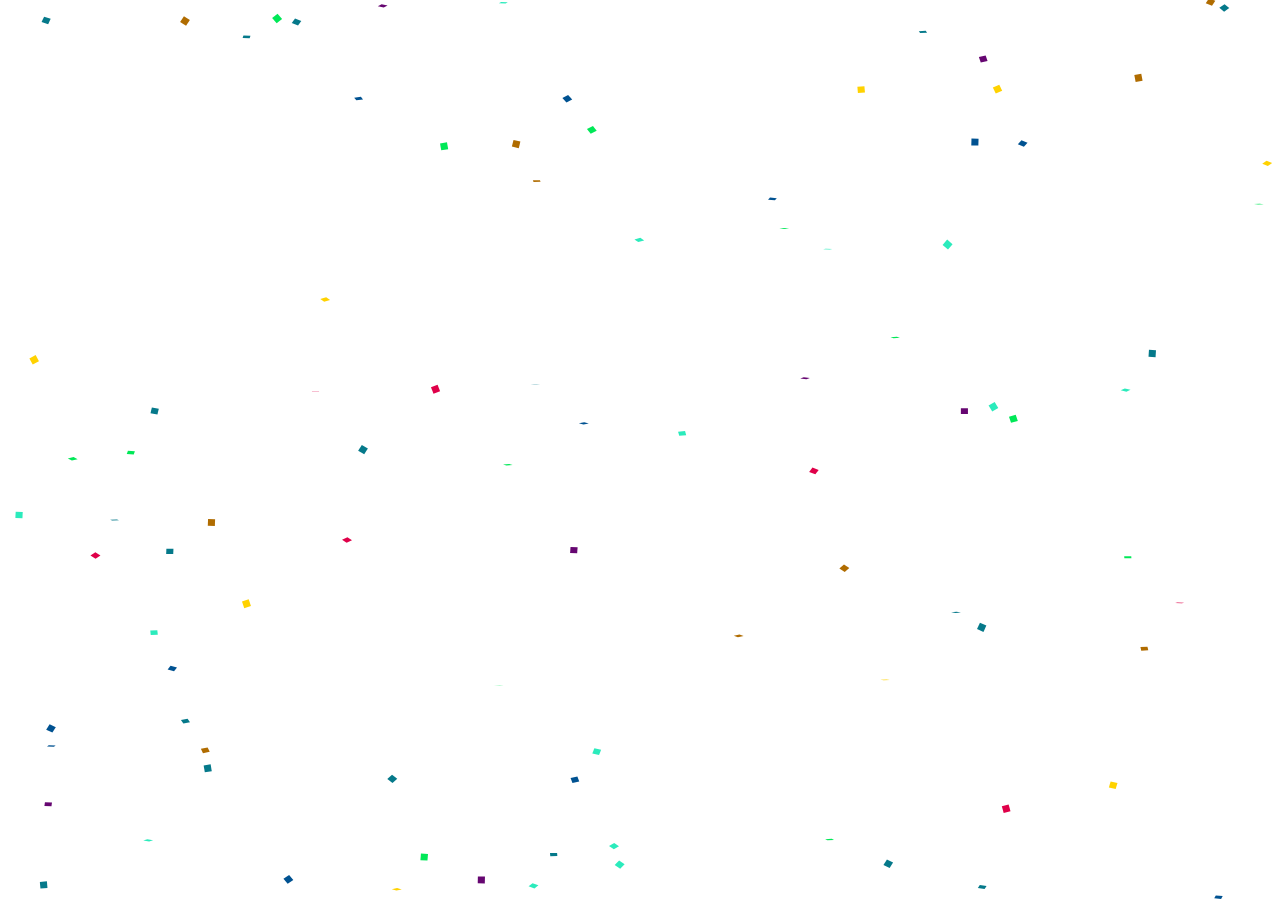
==== confetti.html @ 15e4c419 "Add files via upload" ====
<!DOCTYPE HTML>
<HTML>

	<head>
		<style type="text/css">
			html, body {
				margin: 0;
				padding: 0;
				background: #white;
				height: 100%;
				width: 100%;
			}
			#confetti{
				position: absolute;
				left: 0;
				top: 0;
				height: 100%;
				width: 100%;
			}
		</style>
	</head>

	<body>
		<canvas id="confetti" width="1" height="1"></canvas>

		<script type="text/javascript">
			var retina = window.devicePixelRatio,

				// Math shorthands
				PI = Math.PI,
				sqrt = Math.sqrt,
				round = Math.round,
				random = Math.random,
				cos = Math.cos,
				sin = Math.sin,

				// Local WindowAnimationTiming interface
				rAF = window.requestAnimationFrame,
				cAF = window.cancelAnimationFrame || window.cancelRequestAnimationFrame;

			// Local WindowAnimationTiming interface polyfill
			(function (w) {
				/**
				* Fallback implementation.
				*/
				var prev = new Date().getTime();
				function fallback(fn) {
					var curr = _now();
					var ms = Math.max(0, 16 - (curr - prev));
					var req = setTimeout(fn, ms);
					prev = curr;
					return req;
				}

				/**
				* Cancel.
				*/
				var cancel = w.cancelAnimationFrame
					|| w.webkitCancelAnimationFrame
					|| w.clearTimeout;

				rAF = w.requestAnimationFrame
					|| w.webkitRequestAnimationFrame
					|| fallback;

				cAF = function(id){
					cancel.call(w, id);
				};
			}(window));

			document.addEventListener("DOMContentLoaded", function() {
				var speed = 50,
					duration = (1.0 / speed),
					confettiRibbonCount = 11,
					ribbonPaperCount = 30,
					ribbonPaperDist = 8.0,
					ribbonPaperThick = 8.0,
					confettiPaperCount = 95,
					DEG_TO_RAD = PI / 180,
					RAD_TO_DEG = 180 / PI,
					colors = [
						["#df0049", "#660671"],
						["#00e857", "#005291"],
						["#2bebbc", "#05798a"],
						["#ffd200", "#b06c00"]
					];

				function Vector2(_x, _y) {
					this.x = _x, this.y = _y;
					this.Length = function() {
						return sqrt(this.SqrLength());
					}
					this.SqrLength = function() {
						return this.x * this.x + this.y * this.y;
					}
					this.Add = function(_vec) {
						this.x += _vec.x;
						this.y += _vec.y;
					}
					this.Sub = function(_vec) {
						this.x -= _vec.x;
						this.y -= _vec.y;
					}
					this.Div = function(_f) {
						this.x /= _f;
						this.y /= _f;
					}
					this.Mul = function(_f) {
						this.x *= _f;
						this.y *= _f;
					}
					this.Normalize = function() {
						var sqrLen = this.SqrLength();
						if (sqrLen != 0) {
							var factor = 1.0 / sqrt(sqrLen);
							this.x *= factor;
							this.y *= factor;
						}
					}
					this.Normalized = function() {
						var sqrLen = this.SqrLength();
						if (sqrLen != 0) {
							var factor = 1.0 / sqrt(sqrLen);
							return new Vector2(this.x * factor, this.y * factor);
						}
						return new Vector2(0, 0);
					}
				}
				Vector2.Lerp = function(_vec0, _vec1, _t) {
					return new Vector2((_vec1.x - _vec0.x) * _t + _vec0.x, (_vec1.y - _vec0.y) * _t + _vec0.y);
				}
				Vector2.Distance = function(_vec0, _vec1) {
					return sqrt(Vector2.SqrDistance(_vec0, _vec1));
				}
				Vector2.SqrDistance = function(_vec0, _vec1) {
					var x = _vec0.x - _vec1.x;
					var y = _vec0.y - _vec1.y;
					return (x * x + y * y + z * z);
				}
				Vector2.Scale = function(_vec0, _vec1) {
					return new Vector2(_vec0.x * _vec1.x, _vec0.y * _vec1.y);
				}
				Vector2.Min = function(_vec0, _vec1) {
					return new Vector2(Math.min(_vec0.x, _vec1.x), Math.min(_vec0.y, _vec1.y));
				}
				Vector2.Max = function(_vec0, _vec1) {
					return new Vector2(Math.max(_vec0.x, _vec1.x), Math.max(_vec0.y, _vec1.y));
				}
				Vector2.ClampMagnitude = function(_vec0, _len) {
					var vecNorm = _vec0.Normalized;
					return new Vector2(vecNorm.x * _len, vecNorm.y * _len);
				}
				Vector2.Sub = function(_vec0, _vec1) {
					return new Vector2(_vec0.x - _vec1.x, _vec0.y - _vec1.y, _vec0.z - _vec1.z);
				}

				function EulerMass(_x, _y, _mass, _drag) {
					this.position = new Vector2(_x, _y);
					this.mass = _mass;
					this.drag = _drag;
					this.force = new Vector2(0, 0);
					this.velocity = new Vector2(0, 0);
					this.AddForce = function(_f) {
						this.force.Add(_f);
					}
					this.Integrate = function(_dt) {
						var acc = this.CurrentForce(this.position);
						acc.Div(this.mass);
						var posDelta = new Vector2(this.velocity.x, this.velocity.y);
						posDelta.Mul(_dt);
						this.position.Add(posDelta);
						acc.Mul(_dt);
						this.velocity.Add(acc);
						this.force = new Vector2(0, 0);
					}
					this.CurrentForce = function(_pos, _vel) {
						var totalForce = new Vector2(this.force.x, this.force.y);
						var speed = this.velocity.Length();
						var dragVel = new Vector2(this.velocity.x, this.velocity.y);
						dragVel.Mul(this.drag * this.mass * speed);
						totalForce.Sub(dragVel);
						return totalForce;
					}
				}

				function ConfettiPaper(_x, _y) {
					this.pos = new Vector2(_x, _y);
					this.rotationSpeed = (random() * 600 + 800);
					this.angle = DEG_TO_RAD * random() * 360;
					this.rotation = DEG_TO_RAD * random() * 360;
					this.cosA = 1.0;
					this.size = 5.0;
					this.oscillationSpeed = (random() * 1.5 + 0.5);
					this.xSpeed = 40.0;
					this.ySpeed = (random() * 60 + 50.0);
					this.corners = new Array();
					this.time = random();
					var ci = round(random() * (colors.length - 1));
					this.frontColor = colors[ci][0];
					this.backColor = colors[ci][1];
					for (var i = 0; i < 4; i++) {
						var dx = cos(this.angle + DEG_TO_RAD * (i * 90 + 45));
						var dy = sin(this.angle + DEG_TO_RAD * (i * 90 + 45));
						this.corners[i] = new Vector2(dx, dy);
					}
					this.Update = function(_dt) {
						this.time += _dt;
						this.rotation += this.rotationSpeed * _dt;
						this.cosA = cos(DEG_TO_RAD * this.rotation);
						this.pos.x += cos(this.time * this.oscillationSpeed) * this.xSpeed * _dt
						this.pos.y += this.ySpeed * _dt;
						if (this.pos.y > ConfettiPaper.bounds.y) {
							this.pos.x = random() * ConfettiPaper.bounds.x;
							this.pos.y = 0;
						}
					}
					this.Draw = function(_g) {
						if (this.cosA > 0) {
							_g.fillStyle = this.frontColor;
						} else {
							_g.fillStyle = this.backColor;
						}
						_g.beginPath();
						_g.moveTo((this.pos.x + this.corners[0].x * this.size) * retina, (this.pos.y + this.corners[0].y * this.size * this.cosA) * retina);
						for (var i = 1; i < 4; i++) {
							_g.lineTo((this.pos.x + this.corners[i].x * this.size) * retina, (this.pos.y + this.corners[i].y * this.size * this.cosA) * retina);
						}
						_g.closePath();
						_g.fill();
					}
				}
				ConfettiPaper.bounds = new Vector2(0, 0);

				function ConfettiRibbon(_x, _y, _count, _dist, _thickness, _angle, _mass, _drag) {
					this.particleDist = _dist;
					this.particleCount = _count;
					this.particleMass = _mass;
					this.particleDrag = _drag;
					this.particles = new Array();
					var ci = round(random() * (colors.length - 1));
					this.frontColor = colors[ci][0];
					this.backColor = colors[ci][1];
					this.xOff = (cos(DEG_TO_RAD * _angle) * _thickness);
					this.yOff = (sin(DEG_TO_RAD * _angle) * _thickness);
					this.position = new Vector2(_x, _y);
					this.prevPosition = new Vector2(_x, _y);
					this.velocityInherit = (random() * 2 + 4);
					this.time = random() * 100;
					this.oscillationSpeed = (random() * 2 + 2);
					this.oscillationDistance = (random() * 40 + 40);
					this.ySpeed = (random() * 40 + 80);
					for (var i = 0; i < this.particleCount; i++) {
						this.particles[i] = new EulerMass(_x, _y - i * this.particleDist, this.particleMass, this.particleDrag);
					}
					this.Update = function(_dt) {
						var i = 0;
						this.time += _dt * this.oscillationSpeed;
						this.position.y += this.ySpeed * _dt;
						this.position.x += cos(this.time) * this.oscillationDistance * _dt;
						this.particles[0].position = this.position;
						var dX = this.prevPosition.x - this.position.x;
						var dY = this.prevPosition.y - this.position.y;
						var delta = sqrt(dX * dX + dY * dY);
						this.prevPosition = new Vector2(this.position.x, this.position.y);
						for (i = 1; i < this.particleCount; i++) {
							var dirP = Vector2.Sub(this.particles[i - 1].position, this.particles[i].position);
							dirP.Normalize();
							dirP.Mul((delta / _dt) * this.velocityInherit);
							this.particles[i].AddForce(dirP);
						}
						for (i = 1; i < this.particleCount; i++) {
							this.particles[i].Integrate(_dt);
						}
						for (i = 1; i < this.particleCount; i++) {
							var rp2 = new Vector2(this.particles[i].position.x, this.particles[i].position.y);
							rp2.Sub(this.particles[i - 1].position);
							rp2.Normalize();
							rp2.Mul(this.particleDist);
							rp2.Add(this.particles[i - 1].position);
							this.particles[i].position = rp2;
						}
						if (this.position.y > ConfettiRibbon.bounds.y + this.particleDist * this.particleCount) {
							this.Reset();
						}
					}
					this.Reset = function() {
						this.position.y = -random() * ConfettiRibbon.bounds.y;
						this.position.x = random() * ConfettiRibbon.bounds.x;
						this.prevPosition = new Vector2(this.position.x, this.position.y);
						this.velocityInherit = random() * 2 + 4;
						this.time = random() * 100;
						this.oscillationSpeed = random() * 2.0 + 1.5;
						this.oscillationDistance = (random() * 40 + 40);
						this.ySpeed = random() * 40 + 80;
						var ci = round(random() * (colors.length - 1));
						this.frontColor = colors[ci][0];
						this.backColor = colors[ci][1];
						this.particles = new Array();
						for (var i = 0; i < this.particleCount; i++) {
							this.particles[i] = new EulerMass(this.position.x, this.position.y - i * this.particleDist, this.particleMass, this.particleDrag);
						}
					}
					this.Draw = function(_g) {
						for (var i = 0; i < this.particleCount - 1; i++) {
							var p0 = new Vector2(this.particles[i].position.x + this.xOff, this.particles[i].position.y + this.yOff);
							var p1 = new Vector2(this.particles[i + 1].position.x + this.xOff, this.particles[i + 1].position.y + this.yOff);
							if (this.Side(this.particles[i].position.x, this.particles[i].position.y, this.particles[i + 1].position.x, this.particles[i + 1].position.y, p1.x, p1.y) < 0) {
								_g.fillStyle = this.frontColor;
								_g.strokeStyle = this.frontColor;
							} else {
								_g.fillStyle = this.backColor;
								_g.strokeStyle = this.backColor;
							}
							if (i == 0) {
								_g.beginPath();
								_g.moveTo(this.particles[i].position.x * retina, this.particles[i].position.y * retina);
								_g.lineTo(this.particles[i + 1].position.x * retina, this.particles[i + 1].position.y * retina);
								_g.lineTo(((this.particles[i + 1].position.x + p1.x) * 0.5) * retina, ((this.particles[i + 1].position.y + p1.y) * 0.5) * retina);
								_g.closePath();
								_g.stroke();
								_g.fill();
								_g.beginPath();
								_g.moveTo(p1.x * retina, p1.y * retina);
								_g.lineTo(p0.x * retina, p0.y * retina);
								_g.lineTo(((this.particles[i + 1].position.x + p1.x) * 0.5) * retina, ((this.particles[i + 1].position.y + p1.y) * 0.5) * retina);
								_g.closePath();
								_g.stroke();
								_g.fill();
							} else if (i == this.particleCount - 2) {
								_g.beginPath();
								_g.moveTo(this.particles[i].position.x * retina, this.particles[i].position.y * retina);
								_g.lineTo(this.particles[i + 1].position.x * retina, this.particles[i + 1].position.y * retina);
								_g.lineTo(((this.particles[i].position.x + p0.x) * 0.5) * retina, ((this.particles[i].position.y + p0.y) * 0.5) * retina);
								_g.closePath();
								_g.stroke();
								_g.fill();
								_g.beginPath();
								_g.moveTo(p1.x * retina, p1.y * retina);
								_g.lineTo(p0.x * retina, p0.y * retina);
								_g.lineTo(((this.particles[i].position.x + p0.x) * 0.5) * retina, ((this.particles[i].position.y + p0.y) * 0.5) * retina);
								_g.closePath();
								_g.stroke();
								_g.fill();
							} else {
								_g.beginPath();
								_g.moveTo(this.particles[i].position.x * retina, this.particles[i].position.y * retina);
								_g.lineTo(this.particles[i + 1].position.x * retina, this.particles[i + 1].position.y * retina);
								_g.lineTo(p1.x * retina, p1.y * retina);
								_g.lineTo(p0.x * retina, p0.y * retina);
								_g.closePath();
								_g.stroke();
								_g.fill();
							}
						}
					}
					this.Side = function(x1, y1, x2, y2, x3, y3) {
						return ((x1 - x2) * (y3 - y2) - (y1 - y2) * (x3 - x2));
					}
				}
				ConfettiRibbon.bounds = new Vector2(0, 0);
				confetti = {};
				confetti.Context = function(id) {
					var i = 0;
					var canvas = document.getElementById(id);
					var canvasParent = canvas.parentNode;
					var canvasWidth = canvasParent.offsetWidth;
					var canvasHeight = canvasParent.offsetHeight;
					canvas.width = canvasWidth * retina;
					canvas.height = canvasHeight * retina;
					var context = canvas.getContext('2d');
					var interval = null;
					var confettiRibbons = new Array();
					ConfettiRibbon.bounds = new Vector2(canvasWidth, canvasHeight);
					for (i = 0; i < confettiRibbonCount; i++) {
						confettiRibbons[i] = new ConfettiRibbon(random() * canvasWidth, -random() * canvasHeight * 2, ribbonPaperCount, ribbonPaperDist, ribbonPaperThick, 45, 1, 0.05);
					}
					var confettiPapers = new Array();
					ConfettiPaper.bounds = new Vector2(canvasWidth, canvasHeight);
					for (i = 0; i < confettiPaperCount; i++) {
						confettiPapers[i] = new ConfettiPaper(random() * canvasWidth, random() * canvasHeight);
					}
					this.resize = function() {
						canvasWidth = canvasParent.offsetWidth;
						canvasHeight = canvasParent.offsetHeight;
						canvas.width = canvasWidth * retina;
						canvas.height = canvasHeight * retina;
						ConfettiPaper.bounds = new Vector2(canvasWidth, canvasHeight);
						ConfettiRibbon.bounds = new Vector2(canvasWidth, canvasHeight);
					}
					this.start = function() {
						this.stop()
						var context = this;
						this.update();
					}
					this.stop = function() {
						cAF(this.interval);
					}
					this.update = function() {
						var i = 0;
						context.clearRect(0, 0, canvas.width, canvas.height);
						for (i = 0; i < confettiPaperCount; i++) {
							confettiPapers[i].Update(duration);
							confettiPapers[i].Draw(context);
						}
						for (i = 0; i < confettiRibbonCount; i++) {
							confettiRibbons[i].Update(duration);
							confettiRibbons[i].Draw(context);
						}
						this.interval = rAF(function() {
							confetti.update();
						});
					}
				}
				var confetti = new confetti.Context('confetti');
				confetti.start();
				window.addEventListener('resize', function(event){
					confetti.resize();
				});
			});
		</script>
	</body>
</html>
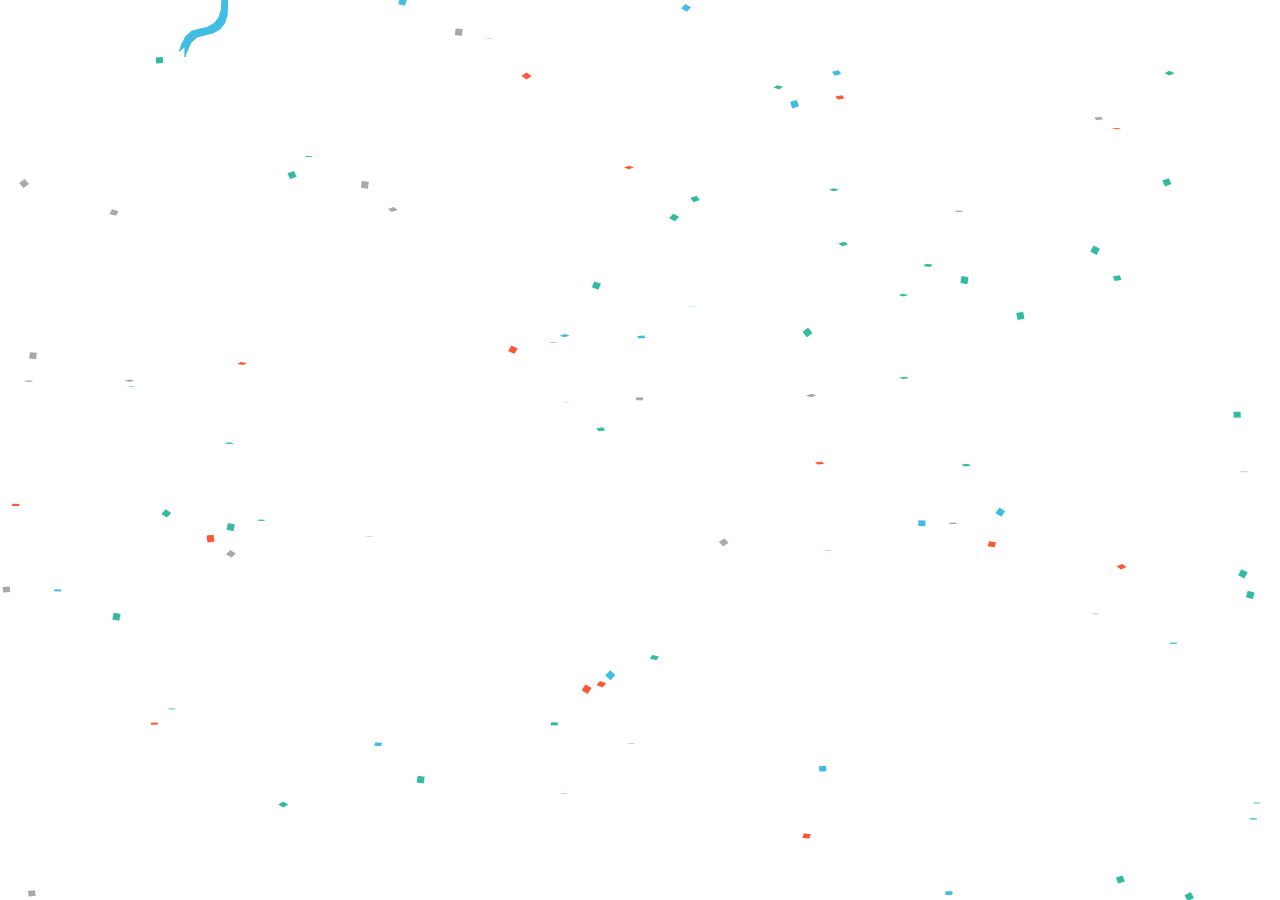
==== commit 554d3b63: "Update confetti.html" ====
--- a/confetti.html
+++ b/confetti.html
@@ -79,10 +79,10 @@
 					DEG_TO_RAD = PI / 180,
 					RAD_TO_DEG = 180 / PI,
 					colors = [
-						["#df0049", "#660671"],
-						["#00e857", "#005291"],
-						["#2bebbc", "#05798a"],
-						["#ffd200", "#b06c00"]
+						["#FF5636", "#33BBA2"],
+						["#40BDE3", "#A9A9A9"],
+						["#FF5636", "#33BBA2"],
+						["#40BDE3", "#33BBA2"]
 					];
 
 				function Vector2(_x, _y) {
@@ -419,4 +419,4 @@
 			});
 		</script>
 	</body>
-</html>+</html>
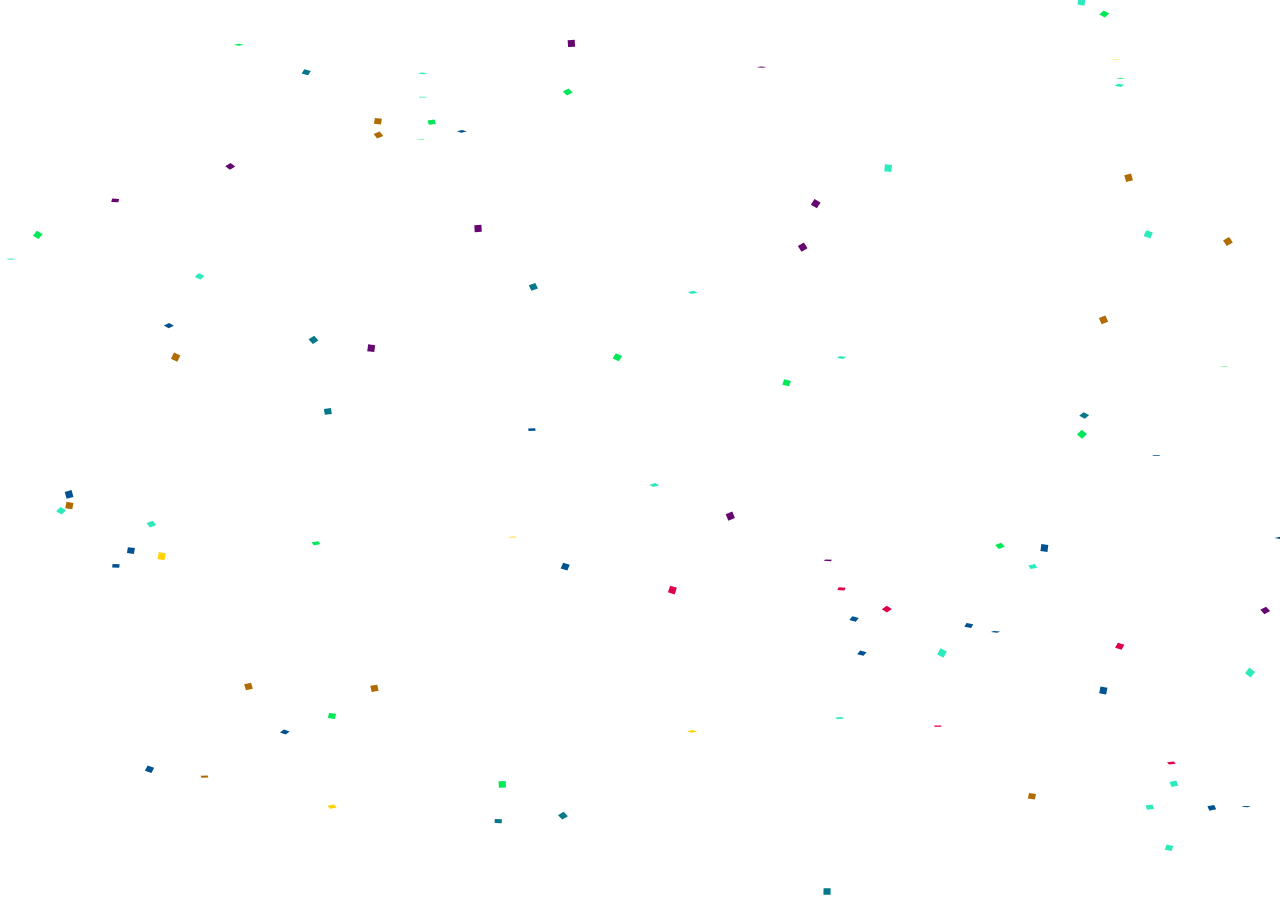
==== commit a93007a9: "Update confetti.html" ====
--- a/confetti.html
+++ b/confetti.html
@@ -79,10 +79,10 @@
 					DEG_TO_RAD = PI / 180,
 					RAD_TO_DEG = 180 / PI,
 					colors = [
-						["#FF5636", "#33BBA2"],
-						["#40BDE3", "#A9A9A9"],
-						["#FF5636", "#33BBA2"],
-						["#40BDE3", "#33BBA2"]
+						["#df0049", "#660671"],
+						["#00e857", "#005291"],
+						["#2bebbc", "#05798a"],
+						["#ffd200", "#b06c00"]
 					];
 
 				function Vector2(_x, _y) {
